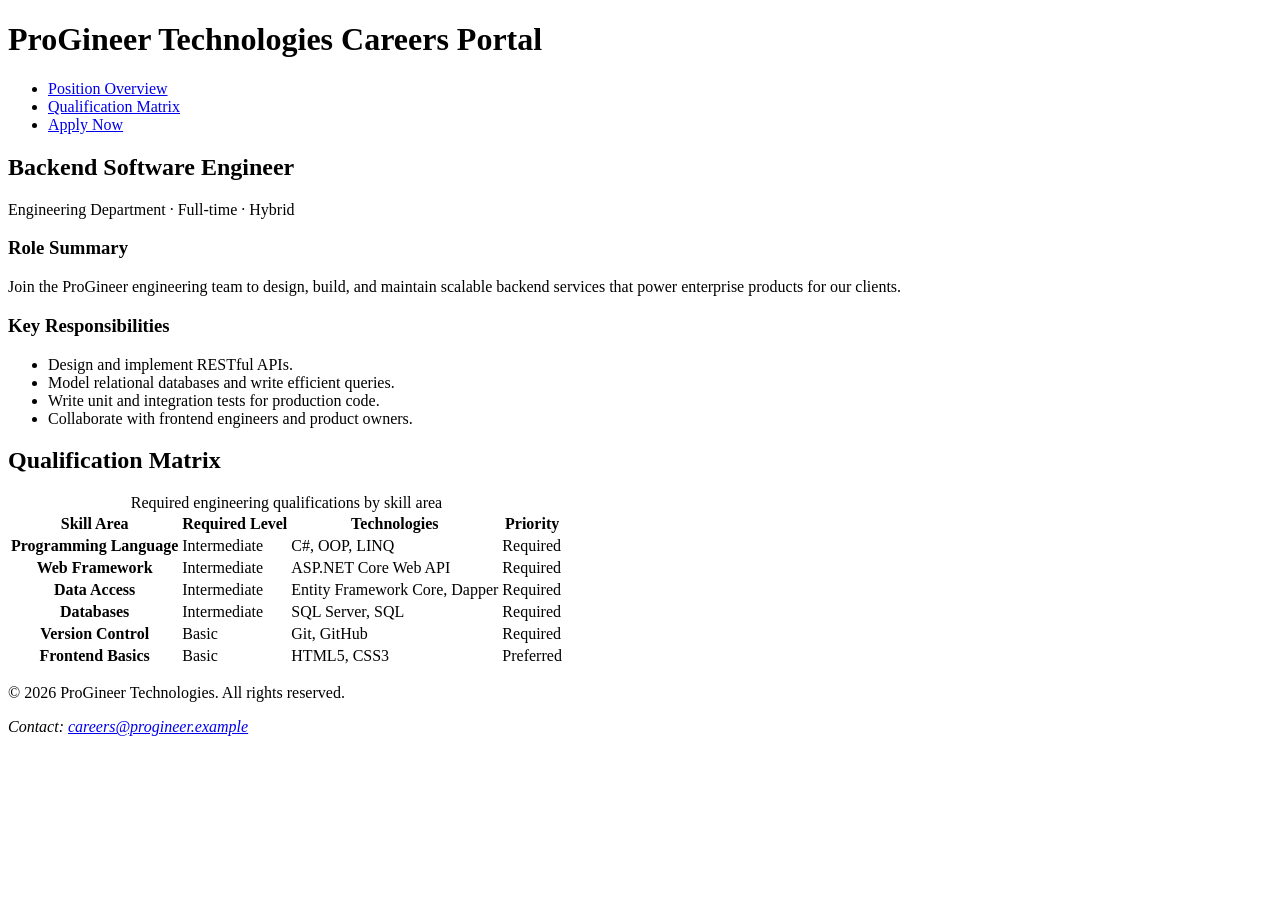
==== week-1/day-1-task/index.html @ ec80a4de "feat: add qualification matrix table" ====
<!DOCTYPE html>
<html lang="en">
<head>
  <meta charset="UTF-8">
  <meta name="viewport" content="width=device-width, initial-scale=1.0">
  <title>ProGineer Technologies | Job Application Portal</title>
</head>
<body>

  <header>
    <h1>ProGineer Technologies Careers Portal</h1>
    <nav aria-label="Page sections">
      <ul>
        <li><a href="#position-overview">Position Overview</a></li>
        <li><a href="#qualification-matrix">Qualification Matrix</a></li>
        <li><a href="#application-form">Apply Now</a></li>
      </ul>
    </nav>
  </header>

  <main>

    <article id="position-overview">
      <header>
        <h2>Backend Software Engineer</h2>
        <p>Engineering Department &middot; Full-time &middot; Hybrid</p>
      </header>
      <section aria-labelledby="role-summary-title">
        <h3 id="role-summary-title">Role Summary</h3>
        <p>
          Join the ProGineer engineering team to design, build, and maintain
          scalable backend services that power enterprise products for our clients.
        </p>
      </section>
      <section aria-labelledby="responsibilities-title">
        <h3 id="responsibilities-title">Key Responsibilities</h3>
        <ul>
          <li>Design and implement RESTful APIs.</li>
          <li>Model relational databases and write efficient queries.</li>
          <li>Write unit and integration tests for production code.</li>
          <li>Collaborate with frontend engineers and product owners.</li>
        </ul>
      </section>
    </article>

    <section id="qualification-matrix" aria-labelledby="matrix-title">
      <h2 id="matrix-title">Qualification Matrix</h2>
      <table>
        <caption>Required engineering qualifications by skill area</caption>
        <thead>
          <tr>
            <th scope="col">Skill Area</th>
            <th scope="col">Required Level</th>
            <th scope="col">Technologies</th>
            <th scope="col">Priority</th>
          </tr>
        </thead>
        <tbody>
          <tr>
            <th scope="row">Programming Language</th>
            <td>Intermediate</td>
            <td>C#, OOP, LINQ</td>
            <td>Required</td>
          </tr>
          <tr>
            <th scope="row">Web Framework</th>
            <td>Intermediate</td>
            <td>ASP.NET Core Web API</td>
            <td>Required</td>
          </tr>
          <tr>
            <th scope="row">Data Access</th>
            <td>Intermediate</td>
            <td>Entity Framework Core, Dapper</td>
            <td>Required</td>
          </tr>
          <tr>
            <th scope="row">Databases</th>
            <td>Intermediate</td>
            <td>SQL Server, SQL</td>
            <td>Required</td>
          </tr>
          <tr>
            <th scope="row">Version Control</th>
            <td>Basic</td>
            <td>Git, GitHub</td>
            <td>Required</td>
          </tr>
          <tr>
            <th scope="row">Frontend Basics</th>
            <td>Basic</td>
            <td>HTML5, CSS3</td>
            <td>Preferred</td>
          </tr>
        </tbody>
      </table>
    </section>

  </main>

  <footer>
    <p>&copy; 2026 ProGineer Technologies. All rights reserved.</p>
    <address>
      Contact: <a href="mailto:careers@progineer.example">careers@progineer.example</a>
    </address>
  </footer>

</body>
</html>
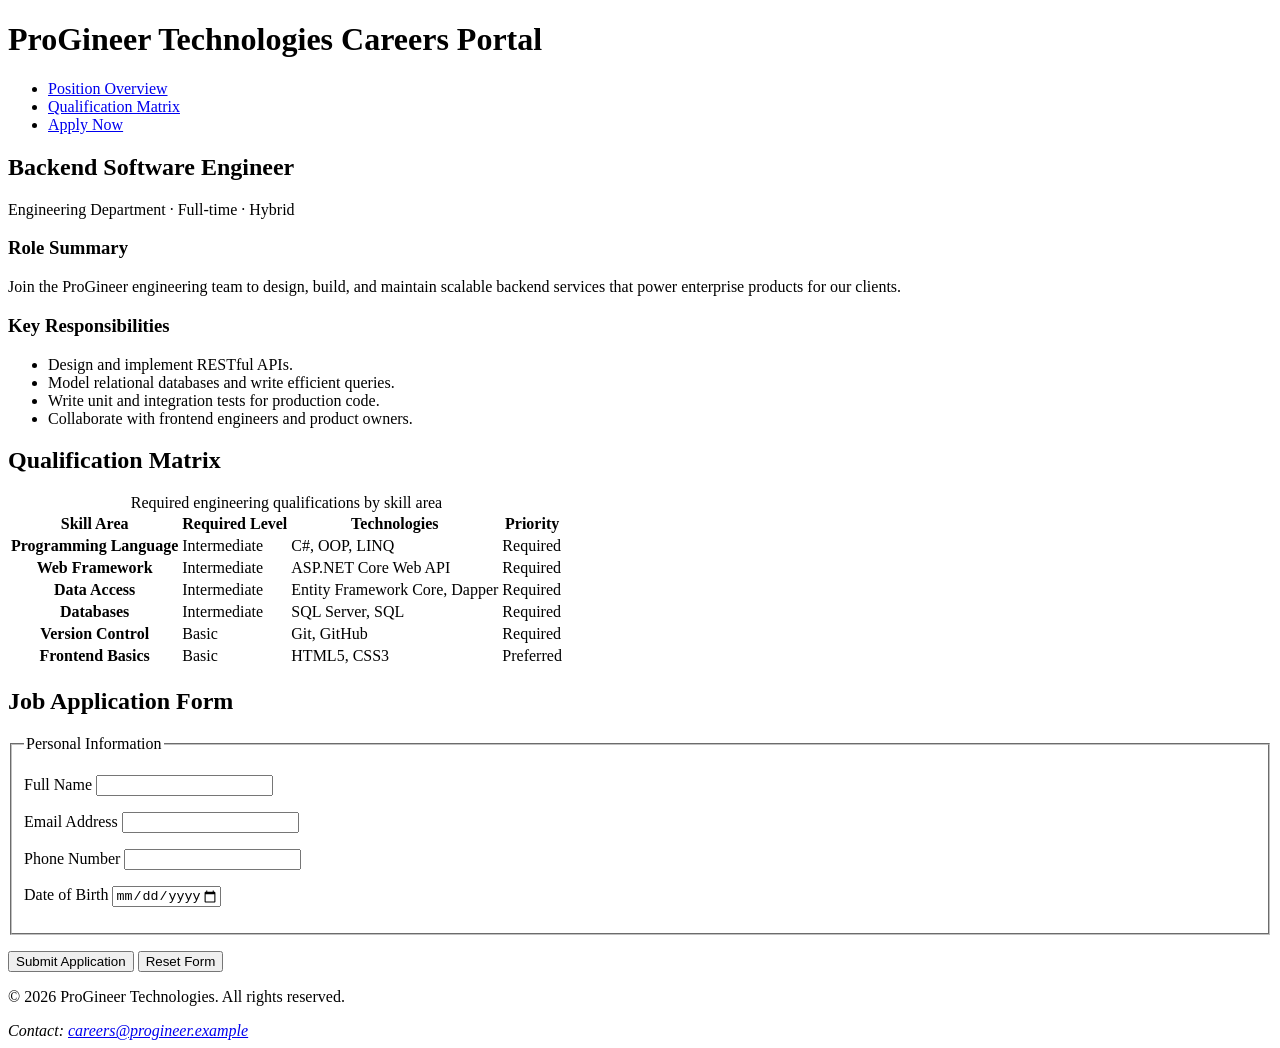
==== commit 9ebdae2b: "feat: add personal information fieldset" ====
--- a/week-1/day-1-task/index.html
+++ b/week-1/day-1-task/index.html
@@ -96,6 +96,53 @@
       </table>
     </section>
 
+    <section id="application-form" aria-labelledby="form-title">
+      <h2 id="form-title">Job Application Form</h2>
+
+      <form action="#" method="post" enctype="multipart/form-data">
+
+        <fieldset>
+          <legend>Personal Information</legend>
+
+          <p>
+            <label for="full-name">Full Name</label>
+            <input type="text" id="full-name" name="full_name"
+                   required minlength="3" maxlength="60"
+                   pattern="[A-Za-z\s'\-]{3,60}"
+                   title="Letters, spaces, apostrophes and hyphens only (3 to 60 characters)"
+                   autocomplete="name">
+          </p>
+
+          <p>
+            <label for="email">Email Address</label>
+            <input type="email" id="email" name="email"
+                   required autocomplete="email">
+          </p>
+
+          <p>
+            <label for="phone">Phone Number</label>
+            <input type="tel" id="phone" name="phone"
+                   required minlength="9" maxlength="15"
+                   pattern="\+?[0-9]{9,15}"
+                   title="Digits only, optional leading + (9 to 15 digits)"
+                   autocomplete="tel">
+          </p>
+
+          <p>
+            <label for="birth-date">Date of Birth</label>
+            <input type="date" id="birth-date" name="birth_date"
+                   required min="1960-01-01" max="2008-12-31">
+          </p>
+        </fieldset>
+
+        <p>
+          <button type="submit">Submit Application</button>
+          <button type="reset">Reset Form</button>
+        </p>
+
+      </form>
+    </section>
+
   </main>
 
   <footer>
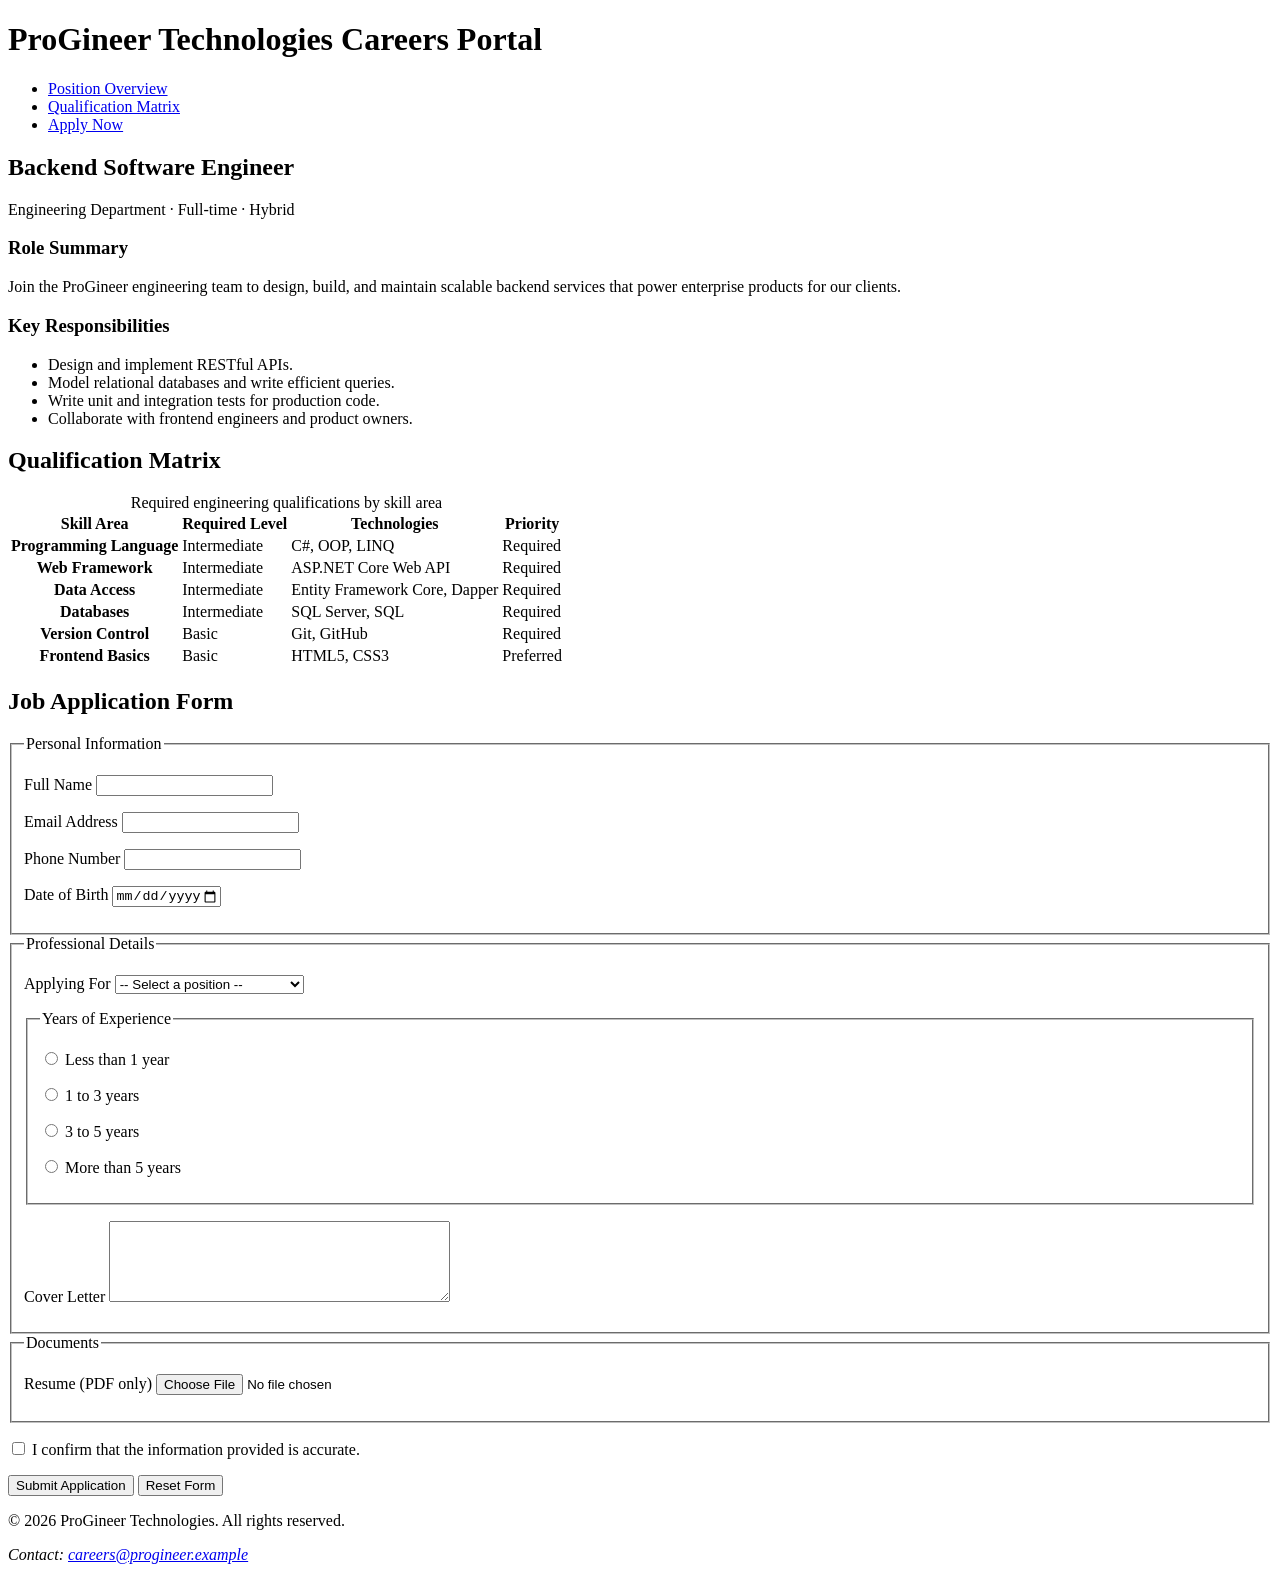
==== commit 26af0df4: "feat: add professional details and documents fieldsets" ====
--- a/week-1/day-1-task/index.html
+++ b/week-1/day-1-task/index.html
@@ -135,6 +135,63 @@
           </p>
         </fieldset>
 
+        <fieldset>
+          <legend>Professional Details</legend>
+
+          <p>
+            <label for="position">Applying For</label>
+            <select id="position" name="position" required>
+              <option value="">-- Select a position --</option>
+              <option value="backend">Backend Software Engineer</option>
+              <option value="frontend">Frontend Software Engineer</option>
+              <option value="fullstack">Full-Stack Engineer</option>
+              <option value="qa">QA Engineer</option>
+            </select>
+          </p>
+
+          <fieldset>
+            <legend>Years of Experience</legend>
+            <p>
+              <input type="radio" id="exp-none" name="experience" value="0-1" required>
+              <label for="exp-none">Less than 1 year</label>
+            </p>
+            <p>
+              <input type="radio" id="exp-junior" name="experience" value="1-3">
+              <label for="exp-junior">1 to 3 years</label>
+            </p>
+            <p>
+              <input type="radio" id="exp-mid" name="experience" value="3-5">
+              <label for="exp-mid">3 to 5 years</label>
+            </p>
+            <p>
+              <input type="radio" id="exp-senior" name="experience" value="5+">
+              <label for="exp-senior">More than 5 years</label>
+            </p>
+          </fieldset>
+
+          <p>
+            <label for="cover-letter">Cover Letter</label>
+            <textarea id="cover-letter" name="cover_letter"
+                      rows="5" cols="40"
+                      required minlength="30" maxlength="500"></textarea>
+          </p>
+        </fieldset>
+
+        <fieldset>
+          <legend>Documents</legend>
+
+          <p>
+            <label for="resume">Resume (PDF only)</label>
+            <input type="file" id="resume" name="resume"
+                   accept="application/pdf,.pdf" required>
+          </p>
+        </fieldset>
+
+        <p>
+          <input type="checkbox" id="consent" name="consent" required>
+          <label for="consent">I confirm that the information provided is accurate.</label>
+        </p>
+
         <p>
           <button type="submit">Submit Application</button>
           <button type="reset">Reset Form</button>
